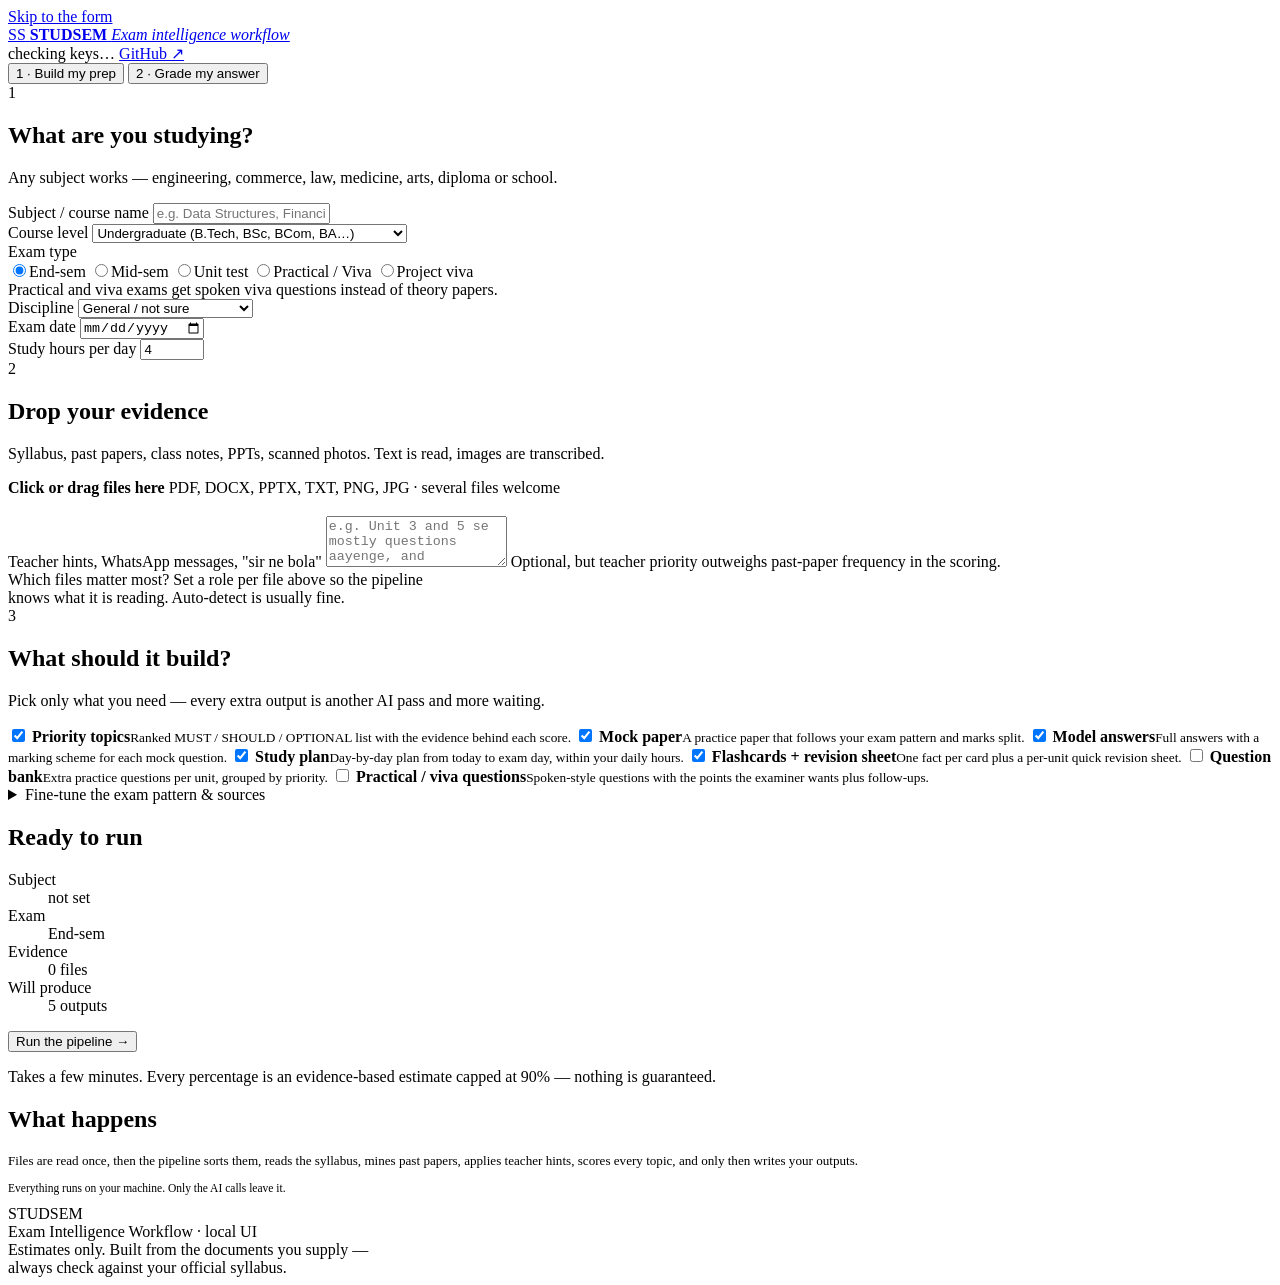
==== webapp/index.html @ 3e79f298 "Add a local neo-brutalist web UI and support every subject plus vivas Streamlit's DOM limits how far" ====
<!DOCTYPE html>
<html lang="en">
<head>
<meta charset="utf-8">
<meta name="viewport" content="width=device-width, initial-scale=1">
<title>StudSem — exam prep that shows its evidence</title>
<meta name="description" content="Local StudSem app: upload your syllabus, past papers and teacher hints, then get a ranked topic list, mock paper, study plan and viva questions for any subject.">
<link rel="icon" href="data:image/svg+xml,%3Csvg xmlns='http://www.w3.org/2000/svg' viewBox='0 0 64 64'%3E%3Crect width='64' height='64' fill='%23ffe600' stroke='%230a0a0a' stroke-width='6'/%3E%3Ctext x='32' y='45' font-family='Arial Black,sans-serif' font-size='30' text-anchor='middle' fill='%230a0a0a'%3ESS%3C/text%3E%3C/svg%3E">
<link rel="preconnect" href="https://fonts.googleapis.com">
<link rel="preconnect" href="https://fonts.gstatic.com" crossorigin>
<link href="https://fonts.googleapis.com/css2?family=Archivo+Black&family=Space+Grotesk:wght@400;500;700&family=JetBrains+Mono:wght@400;700&display=swap" rel="stylesheet">
<link rel="stylesheet" href="/assets/app.css">
</head>
<body>

<a class="skip" href="#build-view">Skip to the form</a>

<header class="topbar">
  <a class="brand" href="/">
    <span class="brand-mark" aria-hidden="true">SS</span>
    <span class="brand-text">
      <strong>STUDSEM</strong>
      <em>Exam intelligence workflow</em>
    </span>
  </a>
  <div class="topbar-right">
    <span class="pill idle" id="api-pill" role="status"><span class="dot" aria-hidden="true"></span> checking keys…</span>
    <a class="btn ghost sm" href="https://github.com/AbhishekAmarvalli/StudSem" target="_blank" rel="noopener">GitHub ↗</a>
  </div>
</header>

<nav class="viewnav" aria-label="Sections">
  <button class="viewtab active" data-view="build" type="button">1 · Build my prep</button>
  <button class="viewtab" data-view="grade" type="button">2 · Grade my answer</button>
</nav>

<main>

  <!-- ═══ BUILD ═══════════════════════════════════════════════════════════ -->
  <section id="build-view" class="view" aria-label="Build my prep">

    <div class="layout">
      <div class="flow">

        <!-- Step 1 -->
        <section class="step" aria-labelledby="step1-title">
          <div class="step-head">
            <span class="step-num" aria-hidden="true">1</span>
            <div>
              <h2 id="step1-title">What are you studying?</h2>
              <p>Any subject works — engineering, commerce, law, medicine, arts, diploma or school.</p>
            </div>
          </div>

          <div class="grid-2">
            <div class="field">
              <label for="subject">Subject / course name</label>
              <input type="text" id="subject" placeholder="e.g. Data Structures, Financial Accounting, Contract Law" autocomplete="off">
            </div>
            <div class="field">
              <label for="course-level">Course level</label>
              <select id="course-level">
                <option value="School (Class 9-12)">School (Class 9-12)</option>
                <option value="Diploma / Polytechnic">Diploma / Polytechnic</option>
                <option value="Undergraduate" selected>Undergraduate (B.Tech, BSc, BCom, BA…)</option>
                <option value="Postgraduate">Postgraduate (MTech, MSc, MBA…)</option>
                <option value="Professional exam">Professional exam (CA, CS, GATE, NEET, Bar…)</option>
              </select>
            </div>
          </div>

          <div class="field">
            <span class="legend" id="exam-type-label">Exam type</span>
            <div class="chips" role="radiogroup" aria-labelledby="exam-type-label">
              <label class="chip"><input type="radio" name="exam-type" value="End-sem" checked><span>End-sem</span></label>
              <label class="chip"><input type="radio" name="exam-type" value="Mid-sem"><span>Mid-sem</span></label>
              <label class="chip"><input type="radio" name="exam-type" value="Unit test"><span>Unit test</span></label>
              <label class="chip"><input type="radio" name="exam-type" value="Practical / Viva"><span>Practical / Viva</span></label>
              <label class="chip"><input type="radio" name="exam-type" value="Project viva"><span>Project viva</span></label>
            </div>
            <span class="hint" id="exam-type-hint">Practical and viva exams get spoken viva questions instead of theory papers.</span>
          </div>

          <div class="grid-2">
            <div class="field">
              <label for="discipline">Discipline</label>
              <select id="discipline">
                <option value="General">General / not sure</option>
                <option value="Engineering">Engineering</option>
                <option value="Science">Science</option>
                <option value="Commerce">Commerce / Accountancy</option>
                <option value="Arts and Humanities">Arts &amp; Humanities</option>
                <option value="Medicine and Health">Medicine &amp; Health</option>
                <option value="Law">Law</option>
                <option value="Management">Management / Business</option>
                <option value="Education">Education</option>
                <option value="Agriculture">Agriculture</option>
              </select>
            </div>
            <div class="field">
              <label for="exam-date">Exam date</label>
              <input type="date" id="exam-date">
            </div>
          </div>

          <div class="field" style="max-width: 260px;">
            <label for="hours">Study hours per day</label>
            <input type="number" id="hours" min="1" max="16" step="0.5" value="4">
          </div>
        </section>

        <!-- Step 2 -->
        <section class="step" aria-labelledby="step2-title">
          <div class="step-head">
            <span class="step-num" aria-hidden="true">2</span>
            <div>
              <h2 id="step2-title">Drop your evidence</h2>
              <p>Syllabus, past papers, class notes, PPTs, scanned photos. Text is read, images are transcribed.</p>
            </div>
          </div>

          <div class="dropzone" id="dropzone" role="button" tabindex="0" aria-describedby="drop-hint">
            <strong>Click or drag files here</strong>
            <span class="hint" id="drop-hint">PDF, DOCX, PPTX, TXT, PNG, JPG · several files welcome</span>
            <input type="file" id="file-input" multiple hidden
                   accept=".pdf,.docx,.pptx,.txt,.png,.jpg,.jpeg,.webp">
          </div>

          <div class="file-list" id="file-list" aria-live="polite"></div>

          <div class="field" style="margin-top: 1.2rem;">
            <label for="hints">Teacher hints, WhatsApp messages, "sir ne bola"</label>
            <textarea id="hints" rows="3" placeholder="e.g. Unit 3 and 5 se mostly questions aayenge, and numericals from the second half of unit 4."></textarea>
            <span class="hint">Optional, but teacher priority outweighs past-paper frequency in the scoring.</span>
          </div>

          <div class="field" style="max-width: 420px;">
            <label for="file-note">Which files matter most?</label>
            <span class="hint">Set a role per file above so the pipeline knows what it is reading. Auto-detect is usually fine.</span>
          </div>
        </section>

        <!-- Step 3 -->
        <section class="step" aria-labelledby="step3-title">
          <div class="step-head">
            <span class="step-num" aria-hidden="true">3</span>
            <div>
              <h2 id="step3-title">What should it build?</h2>
              <p>Pick only what you need — every extra output is another AI pass and more waiting.</p>
            </div>
          </div>

          <div class="outputs">
            <label class="output"><input type="checkbox" data-output="priority_list" checked>
              <span><b>Priority topics</b><small>Ranked MUST / SHOULD / OPTIONAL list with the evidence behind each score.</small></span></label>

            <label class="output"><input type="checkbox" data-output="mock_paper" checked>
              <span><b>Mock paper</b><small>A practice paper that follows your exam pattern and marks split.</small></span></label>

            <label class="output"><input type="checkbox" data-output="model_answers" checked>
              <span><b>Model answers</b><small>Full answers with a marking scheme for each mock question.</small></span></label>

            <label class="output"><input type="checkbox" data-output="study_plan" checked>
              <span><b>Study plan</b><small>Day-by-day plan from today to exam day, within your daily hours.</small></span></label>

            <label class="output"><input type="checkbox" data-output="flashcards" checked>
              <span><b>Flashcards + revision sheet</b><small>One fact per card plus a per-unit quick revision sheet.</small></span></label>

            <label class="output"><input type="checkbox" data-output="question_bank">
              <span><b>Question bank</b><small>Extra practice questions per unit, grouped by priority.</small></span></label>

            <label class="output"><input type="checkbox" data-output="viva" id="viva-output">
              <span><b>Practical / viva questions</b><small>Spoken-style questions with the points the examiner wants plus follow-ups.</small></span></label>
          </div>

          <div class="viva-panel" id="viva-panel" hidden>
            <div class="grid-2">
              <div class="field">
                <label for="viva-count">How many viva questions?</label>
                <input type="number" id="viva-count" min="5" max="40" step="5" value="15">
              </div>
              <div class="field">
                <label for="practical-focus">Lab / practical focus (optional)</label>
                <input type="text" id="practical-focus" placeholder="e.g. titration experiments, DBMS lab, moot court">
              </div>
            </div>
            <span class="hint">Questions are grouped as theory, application, practical and troubleshooting.</span>
          </div>
        </section>

        <!-- Advanced -->
        <details class="advanced">
          <summary>Fine-tune the exam pattern &amp; sources</summary>
          <div class="advanced-body">
            <h3>Exam pattern</h3>
            <div class="grid-3">
              <div class="field"><label for="total-marks">Total marks</label><input type="number" id="total-marks" min="10" value="100"></div>
              <div class="field"><label for="duration">Duration</label><input type="text" id="duration" value="3 hours"></div>
              <div class="field"><label for="num-questions">Number of questions</label><input type="number" id="num-questions" min="1" value="10"></div>
            </div>
            <div class="grid-2">
              <div class="field"><label for="sections">Sections</label><input type="text" id="sections" value="A, B"></div>
              <div class="field"><label for="internal-choice">Internal choice</label><input type="text" id="internal-choice" value="any 5 of 7"></div>
            </div>

            <div class="field">
              <span class="legend">Question types to include</span>
              <div class="chips">
                <label class="chip"><input type="checkbox" name="qtype" value="mcq"><span>MCQ</span></label>
                <label class="chip"><input type="checkbox" name="qtype" value="short" checked><span>Short</span></label>
                <label class="chip"><input type="checkbox" name="qtype" value="long" checked><span>Long</span></label>
                <label class="chip"><input type="checkbox" name="qtype" value="numerical"><span>Numerical</span></label>
                <label class="chip"><input type="checkbox" name="qtype" value="coding"><span>Coding</span></label>
                <label class="chip"><input type="checkbox" name="qtype" value="case study"><span>Case study</span></label>
                <label class="chip"><input type="checkbox" name="qtype" value="diagram"><span>Diagram</span></label>
                <label class="chip"><input type="checkbox" name="qtype" value="viva"><span>Viva</span></label>
              </div>
            </div>

            <h3>Difficulty split (%)</h3>
            <div class="grid-3">
              <div class="field"><label for="easy">Easy</label><input type="number" id="easy" min="0" max="100" value="20"></div>
              <div class="field"><label for="medium">Medium</label><input type="number" id="medium" min="0" max="100" value="50"></div>
              <div class="field"><label for="hard">Hard</label><input type="number" id="hard" min="0" max="100" value="30"></div>
            </div>

            <h3>Focus</h3>
            <div class="grid-2">
              <div class="field"><label for="unit-focus">Units to focus (e.g. 2, 4)</label><input type="text" id="unit-focus" placeholder="blank = all units"></div>
              <div class="field"><label for="include-topics">Topics to include</label><input type="text" id="include-topics" placeholder="comma separated"></div>
            </div>
            <div class="field"><label for="exclude-topics">Topics to exclude</label><input type="text" id="exclude-topics" placeholder="comma separated"></div>

            <h3>Style</h3>
            <div class="grid-3">
              <div class="field"><label for="mode">Question mode</label>
                <select id="mode">
                  <option value="Creative" selected>Creative — fresh questions in exam style</option>
                  <option value="Strict">Strict — reuse past / teacher questions only</option>
                </select>
              </div>
              <div class="field"><label for="language">Language</label>
                <select id="language">
                  <option value="hinglish" selected>English + Hinglish</option>
                  <option value="english">English only</option>
                </select>
              </div>
              <div class="field"><label for="len-2">2-mark answer</label><input type="text" id="len-2" value="2-3 lines"></div>
            </div>
            <div class="grid-2">
              <div class="field"><label for="len-5">5-mark answer</label><input type="text" id="len-5" value="~150 words"></div>
              <div class="field"><label for="len-10">10-mark answer</label><input type="text" id="len-10" value="~350 words with diagram or example"></div>
            </div>
          </div>
        </details>
      </div>

      <!-- Aside -->
      <aside class="aside">
        <div class="summary">
          <h2>Ready to run</h2>
          <dl>
            <div><dt>Subject</dt><dd id="sum-subject">not set</dd></div>
            <div><dt>Exam</dt><dd id="sum-exam">End-sem</dd></div>
            <div><dt>Evidence</dt><dd id="sum-files">0 files</dd></div>
            <div><dt>Will produce</dt><dd id="sum-outputs">5 outputs</dd></div>
          </dl>
          <button class="btn primary block" id="run-btn" type="button">Run the pipeline →</button>
          <p class="aside-note" id="run-note">Takes a few minutes. Every percentage is an evidence-based estimate capped at 90% — nothing is guaranteed.</p>
        </div>
        <div class="summary" style="background: var(--white);">
          <h2>What happens</h2>
          <p style="font-size:.82rem;">Files are read once, then the pipeline sorts them, reads the syllabus, mines past papers, applies teacher hints, scores every topic, and only then writes your outputs.</p>
          <p class="aside-note" style="font-size:.72rem;">Everything runs on your machine. Only the AI calls leave it.</p>
        </div>
      </aside>
    </div>

    <!-- Progress -->
    <section id="progress" hidden aria-live="polite">
      <div class="progress-top">
        <div>
          <h2 id="progress-title">Working…</h2>
          <p class="hint" id="progress-sub">Each stage is one AI pass. Keep this tab open.</p>
        </div>
        <span class="pill idle" id="progress-count">0 stages</span>
      </div>
      <ul class="stage-list" id="stage-list"></ul>
      <div class="warn-feed" id="warn-feed"></div>
    </section>

    <!-- Results -->
    <section id="results" hidden>
      <div class="result-head">
        <h2 id="result-title">Your prep is ready</h2>
        <p id="result-sub"></p>
        <div class="result-meta" id="result-meta"></div>
      </div>

      <div class="tabs" id="result-tabs" role="tablist">
        <button class="tab active" data-tab="topics" role="tab">Priority topics</button>
        <button class="tab" data-tab="paper" role="tab">Mock paper</button>
        <button class="tab" data-tab="viva" role="tab">Viva</button>
        <button class="tab" data-tab="plan" role="tab">Study plan</button>
        <button class="tab" data-tab="cards" role="tab">Flashcards</button>
        <button class="tab" data-tab="answers" role="tab">Model answers</button>
        <button class="tab" data-tab="bank" role="tab">Question bank</button>
      </div>

      <div class="panel" data-panel="topics"></div>
      <div class="panel" data-panel="paper" hidden></div>
      <div class="panel" data-panel="viva" hidden></div>
      <div class="panel" data-panel="plan" hidden></div>
      <div class="panel" data-panel="cards" hidden></div>
      <div class="panel" data-panel="answers" hidden></div>
      <div class="panel" data-panel="bank" hidden></div>

      <div class="panel" id="downloads-panel">
        <h3 style="font-size:1rem;margin-bottom:.6rem;">Take it with you</h3>
        <div class="downloads" id="downloads"></div>
      </div>
    </section>
  </section>

  <!-- ═══ GRADE ═══════════════════════════════════════════════════════════ -->
  <section id="grade-view" class="view" hidden aria-label="Grade my answer">
    <div class="grader-grid">
      <div class="step">
        <div class="step-head">
          <span class="step-num" aria-hidden="true">✎</span>
          <div>
            <h2>Grade my answer</h2>
            <p>Paste a question and your written answer. You get marks, a rubric and what was missing.</p>
          </div>
        </div>

        <div class="field">
          <label for="g-question">Question</label>
          <textarea id="g-question" rows="3" placeholder="The question as it appeared in the paper."></textarea>
        </div>
        <div class="field">
          <label for="g-answer">Your answer</label>
          <textarea id="g-answer" rows="8" placeholder="Type or paste what you wrote."></textarea>
        </div>
        <div class="grid-3">
          <div class="field"><label for="g-marks">Marks for this question</label><input type="number" id="g-marks" min="1" value="5"></div>
          <div class="field" style="grid-column: span 2;"><label for="g-context">Syllabus context (optional)</label><input type="text" id="g-context" placeholder="e.g. Unit 3 — Normalisation"></div>
        </div>
        <div class="field">
          <label for="g-model">Model answer (optional)</label>
          <textarea id="g-model" rows="3" placeholder="If you have it, grading gets sharper."></textarea>
        </div>
        <button class="btn primary" id="grade-btn" type="button">Grade it →</button>
      </div>

      <aside class="aside">
        <div class="summary" style="background: var(--white);">
          <h2>How grading works</h2>
          <p style="font-size:.82rem;">A university-style examiner scores your answer against the rubric: credit for correct points phrased differently, penalties for factual errors, no reward for length.</p>
        </div>
      </aside>
    </div>

    <div id="grade-result" style="margin-top:1.6rem;" hidden></div>
  </section>

</main>

<footer>
  <div>
    <div class="foot-brand">STUDSEM</div>
    <span class="hint">Exam Intelligence Workflow · local UI</span>
  </div>
  <div class="hint" style="max-width: 46ch;">
    Estimates only. Built from the documents you supply — always check against your official syllabus.
  </div>
</footer>

<script src="/assets/app.js"></script>
</body>
</html>
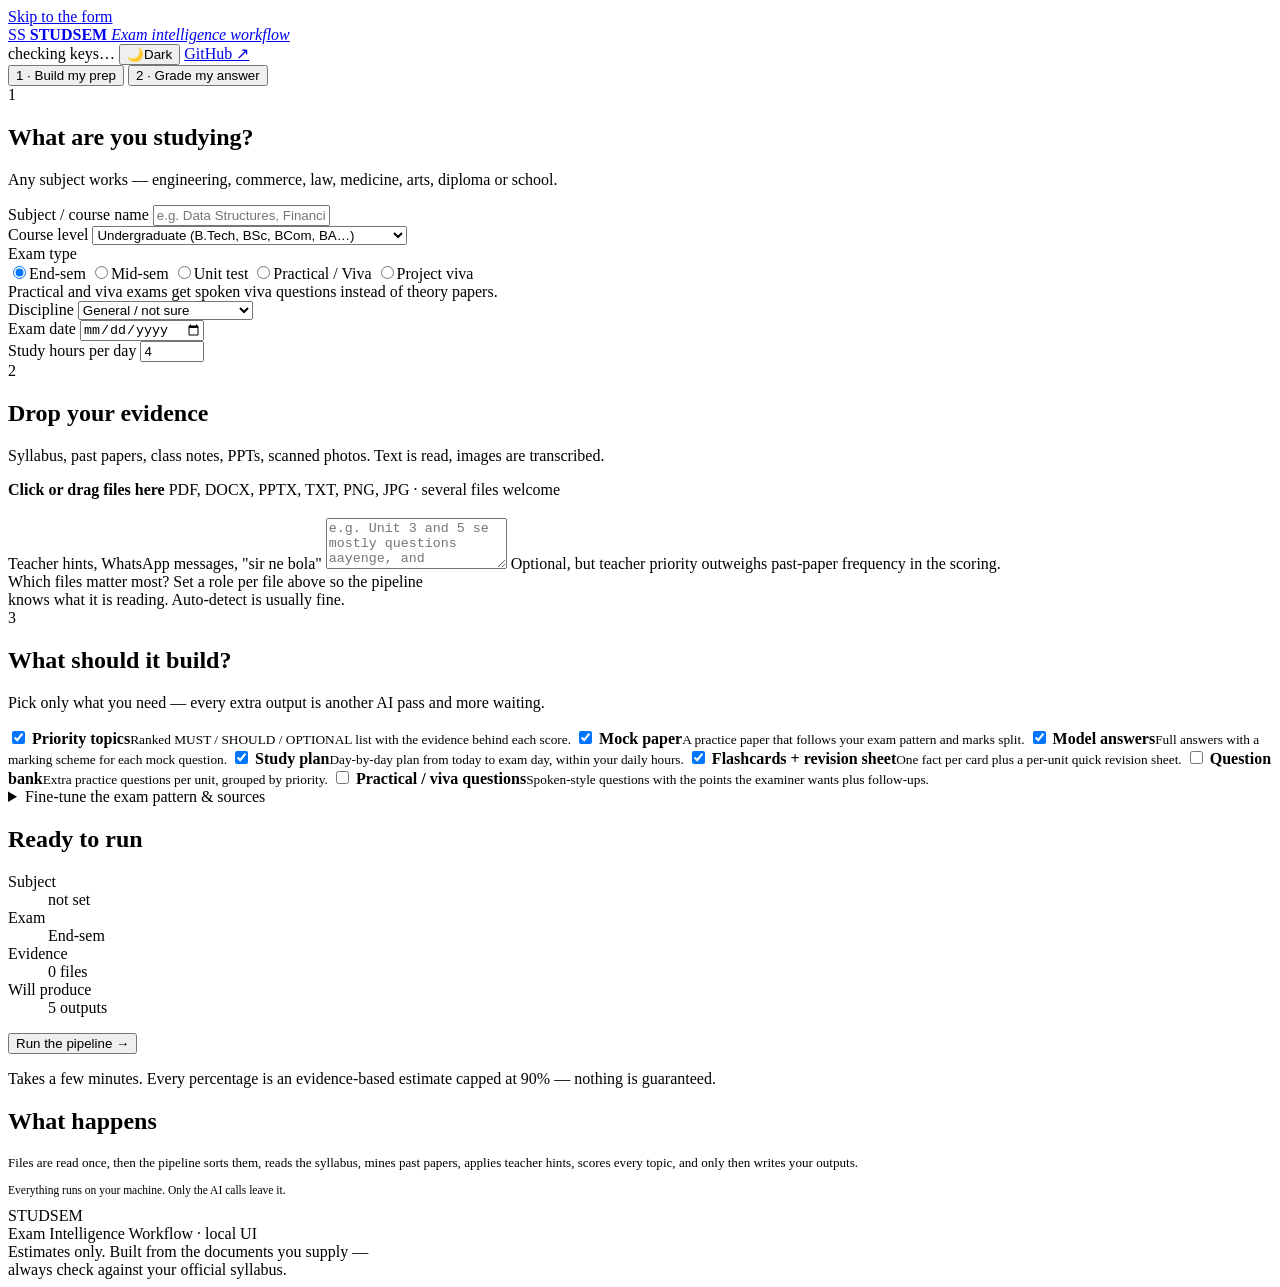
==== commit 6d06b8a6: "Add a dark mode toggle to the local webapp and a launcher smoke test The local UI was light-only, an" ====
--- a/webapp/index.html
+++ b/webapp/index.html
@@ -5,10 +5,20 @@
 <meta name="viewport" content="width=device-width, initial-scale=1">
 <title>StudSem — exam prep that shows its evidence</title>
 <meta name="description" content="Local StudSem app: upload your syllabus, past papers and teacher hints, then get a ranked topic list, mock paper, study plan and viva questions for any subject.">
+<meta name="color-scheme" content="light dark">
 <link rel="icon" href="data:image/svg+xml,%3Csvg xmlns='http://www.w3.org/2000/svg' viewBox='0 0 64 64'%3E%3Crect width='64' height='64' fill='%23ffe600' stroke='%230a0a0a' stroke-width='6'/%3E%3Ctext x='32' y='45' font-family='Arial Black,sans-serif' font-size='30' text-anchor='middle' fill='%230a0a0a'%3ESS%3C/text%3E%3C/svg%3E">
 <link rel="preconnect" href="https://fonts.googleapis.com">
 <link rel="preconnect" href="https://fonts.gstatic.com" crossorigin>
 <link href="https://fonts.googleapis.com/css2?family=Archivo+Black&family=Space+Grotesk:wght@400;500;700&family=JetBrains+Mono:wght@400;700&display=swap" rel="stylesheet">
+<script>
+  /* Apply the saved/OS theme before first paint so dark mode never flashes. */
+  (function () {
+    var saved = null;
+    try { saved = localStorage.getItem("studsem-theme"); } catch (e) {}
+    var dark = saved ? saved === "dark" : window.matchMedia("(prefers-color-scheme: dark)").matches;
+    document.documentElement.dataset.theme = dark ? "dark" : "light";
+  })();
+</script>
 <link rel="stylesheet" href="/assets/app.css">
 </head>
 <body>
@@ -25,6 +35,10 @@
   </a>
   <div class="topbar-right">
     <span class="pill idle" id="api-pill" role="status"><span class="dot" aria-hidden="true"></span> checking keys…</span>
+    <button class="btn ghost sm theme-toggle" id="theme-toggle" type="button"
+            aria-pressed="false" aria-label="Switch to dark mode" title="Switch to dark mode">
+      <span class="theme-icon" aria-hidden="true">🌙</span><span class="theme-label">Dark</span>
+    </button>
     <a class="btn ghost sm" href="https://github.com/AbhishekAmarvalli/StudSem" target="_blank" rel="noopener">GitHub ↗</a>
   </div>
 </header>
@@ -268,7 +282,7 @@
           <button class="btn primary block" id="run-btn" type="button">Run the pipeline →</button>
           <p class="aside-note" id="run-note">Takes a few minutes. Every percentage is an evidence-based estimate capped at 90% — nothing is guaranteed.</p>
         </div>
-        <div class="summary" style="background: var(--white);">
+        <div class="summary plain">
           <h2>What happens</h2>
           <p style="font-size:.82rem;">Files are read once, then the pipeline sorts them, reads the syllabus, mines past papers, applies teacher hints, scores every topic, and only then writes your outputs.</p>
           <p class="aside-note" style="font-size:.72rem;">Everything runs on your machine. Only the AI calls leave it.</p>
@@ -354,7 +368,7 @@
       </div>
 
       <aside class="aside">
-        <div class="summary" style="background: var(--white);">
+        <div class="summary plain">
           <h2>How grading works</h2>
           <p style="font-size:.82rem;">A university-style examiner scores your answer against the rubric: credit for correct points phrased differently, penalties for factual errors, no reward for length.</p>
         </div>
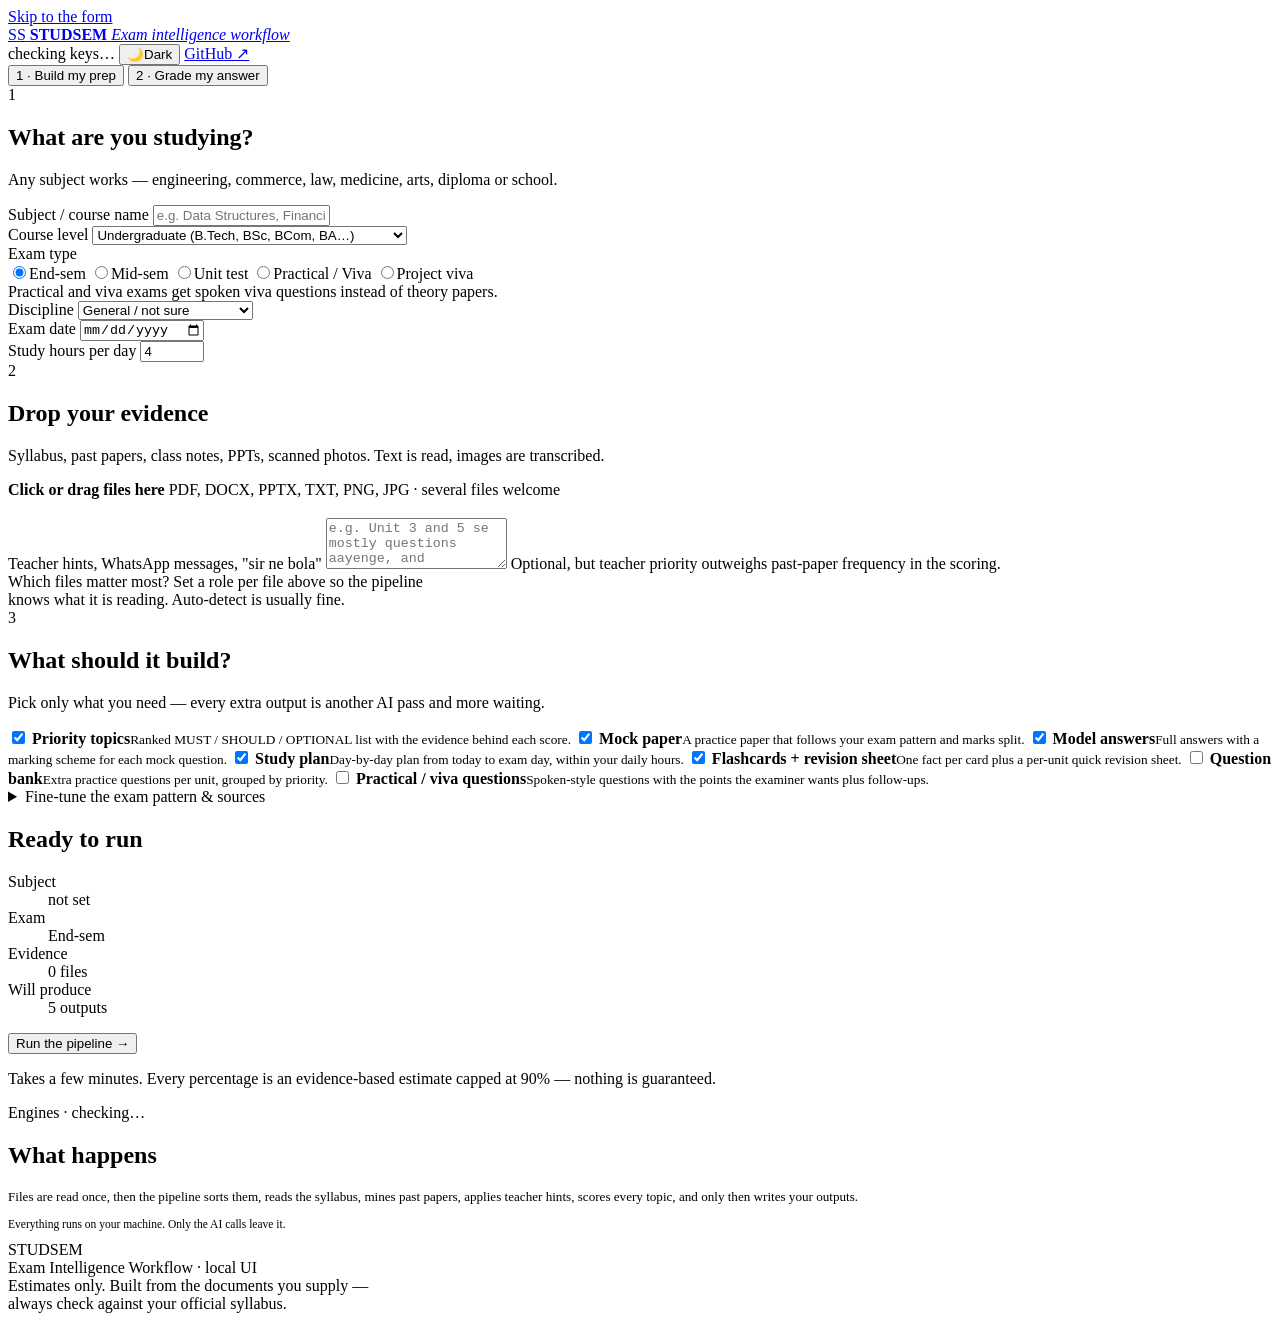
==== commit b6e11664: "Show provider health and remember it across restarts Runs gave no clue which engine was spent, and p" ====
--- a/webapp/index.html
+++ b/webapp/index.html
@@ -281,6 +281,7 @@
           </dl>
           <button class="btn primary block" id="run-btn" type="button">Run the pipeline →</button>
           <p class="aside-note" id="run-note">Takes a few minutes. Every percentage is an evidence-based estimate capped at 90% — nothing is guaranteed.</p>
+          <p class="provider-health" id="provider-health" aria-live="polite">Engines · checking…</p>
         </div>
         <div class="summary plain">
           <h2>What happens</h2>
@@ -295,7 +296,7 @@
       <div class="progress-top">
         <div>
           <h2 id="progress-title">Working…</h2>
-          <p class="hint" id="progress-sub">Each stage is one AI pass. Keep this tab open.</p>
+          <p class="hint" id="progress-sub"><span class="chunk-spinner" id="progress-spinner" hidden aria-hidden="true"></span><span id="progress-text">Each stage is one AI pass. Keep this tab open.</span></p>
         </div>
         <span class="pill idle" id="progress-count">0 stages</span>
       </div>
@@ -309,6 +310,7 @@
         <h2 id="result-title">Your prep is ready</h2>
         <p id="result-sub"></p>
         <div class="result-meta" id="result-meta"></div>
+        <div class="result-warnings" id="result-warnings" hidden></div>
       </div>
 
       <div class="tabs" id="result-tabs" role="tablist">
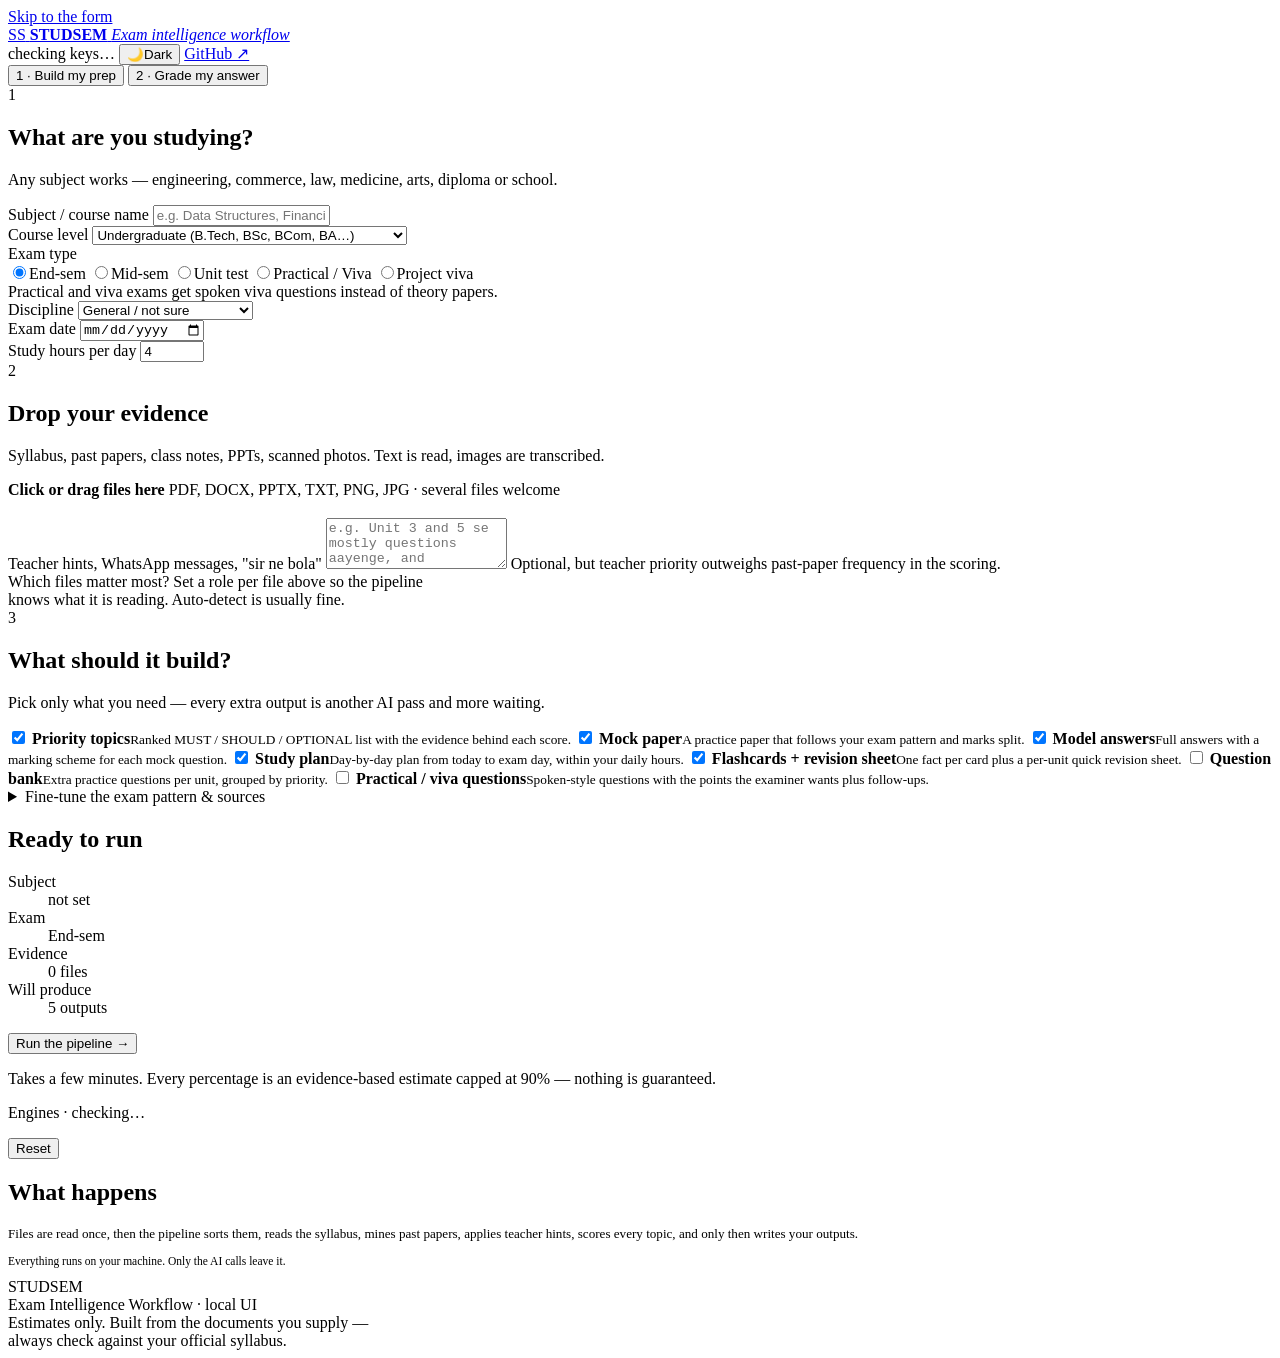
==== commit 98a945b4: "Let the local UI clear provider health and cover two-section retries Paused engines could only be re" ====
--- a/webapp/index.html
+++ b/webapp/index.html
@@ -281,7 +281,11 @@
           </dl>
           <button class="btn primary block" id="run-btn" type="button">Run the pipeline →</button>
           <p class="aside-note" id="run-note">Takes a few minutes. Every percentage is an evidence-based estimate capped at 90% — nothing is guaranteed.</p>
-          <p class="provider-health" id="provider-health" aria-live="polite">Engines · checking…</p>
+          <div class="provider-row">
+            <p class="provider-health" id="provider-health" aria-live="polite">Engines · checking…</p>
+            <button class="btn ghost sm" id="provider-reset" type="button"
+                    title="Clear paused / in-use provider markers">Reset</button>
+          </div>
         </div>
         <div class="summary plain">
           <h2>What happens</h2>
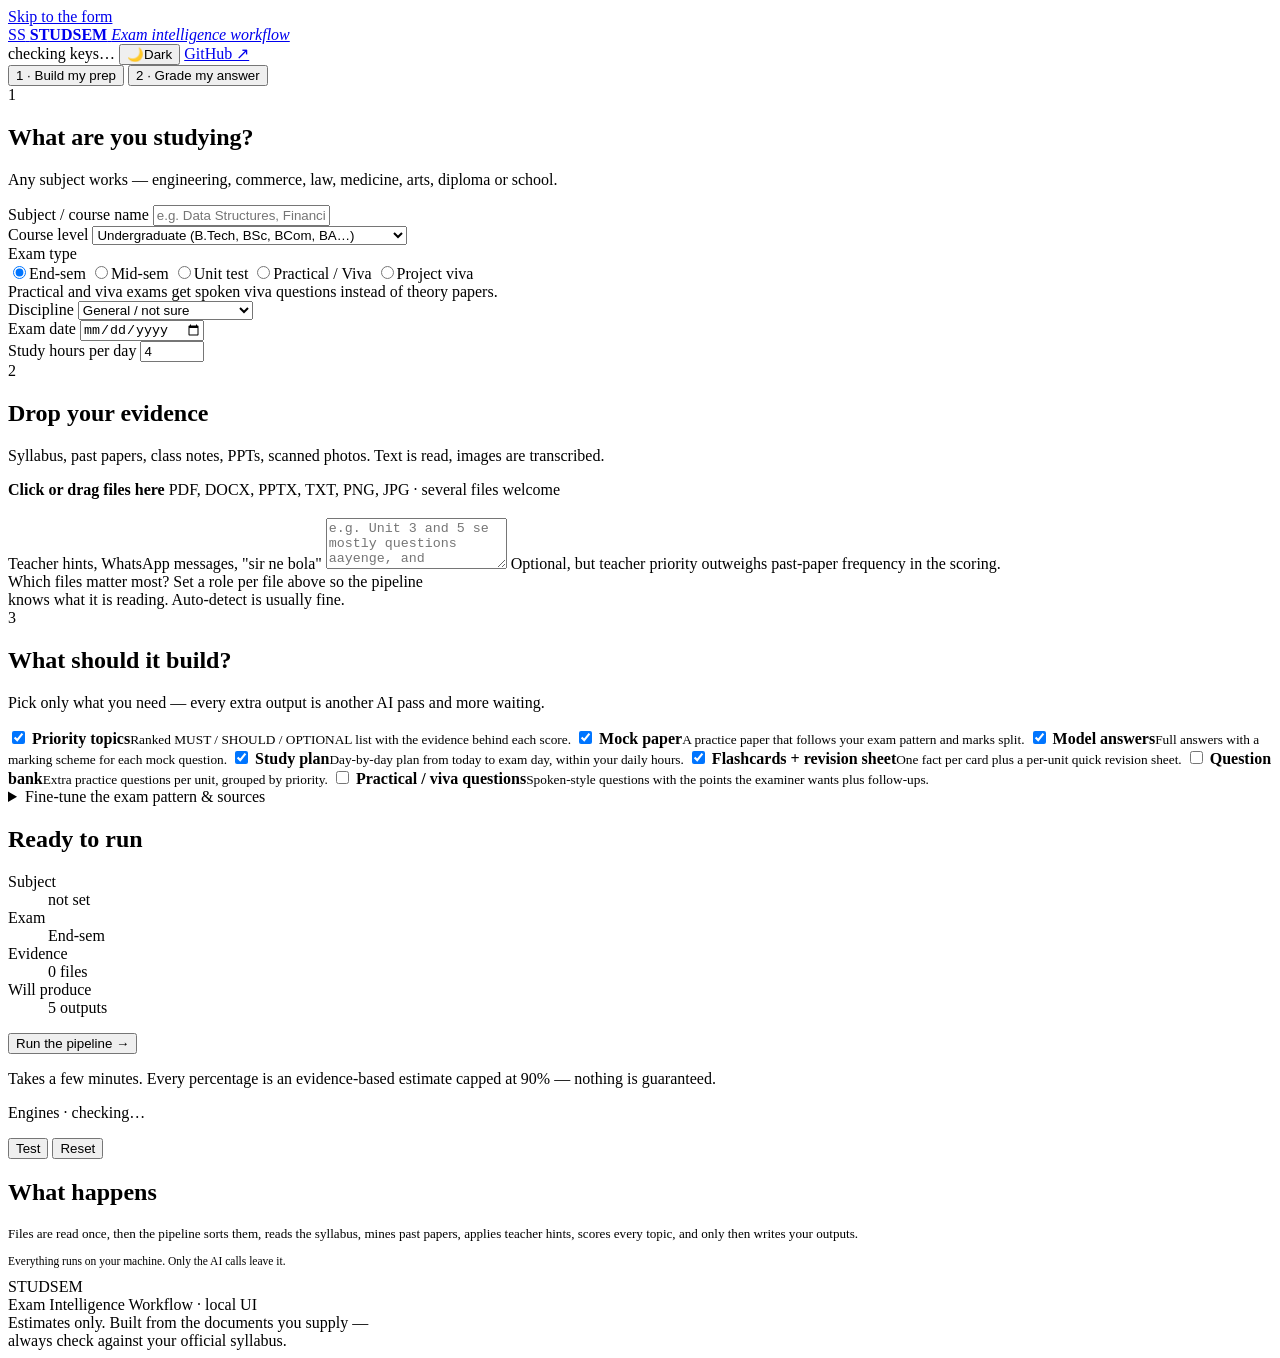
==== commit dd5a4a0c: "Give provider health colours, probing and self-refresh The engines strip was plain text that could s" ====
--- a/webapp/index.html
+++ b/webapp/index.html
@@ -283,9 +283,14 @@
           <p class="aside-note" id="run-note">Takes a few minutes. Every percentage is an evidence-based estimate capped at 90% — nothing is guaranteed.</p>
           <div class="provider-row">
             <p class="provider-health" id="provider-health" aria-live="polite">Engines · checking…</p>
-            <button class="btn ghost sm" id="provider-reset" type="button"
-                    title="Clear paused / in-use provider markers">Reset</button>
-          </div>
+            <div class="provider-actions">
+              <button class="btn ghost sm" id="provider-probe" type="button"
+                      title="Send one tiny request to each configured provider">Test</button>
+              <button class="btn ghost sm" id="provider-reset" type="button"
+                      title="Clear paused / in-use provider markers">Reset</button>
+            </div>
+          </div>
+          <p class="provider-note" id="provider-note" aria-live="polite"></p>
         </div>
         <div class="summary plain">
           <h2>What happens</h2>
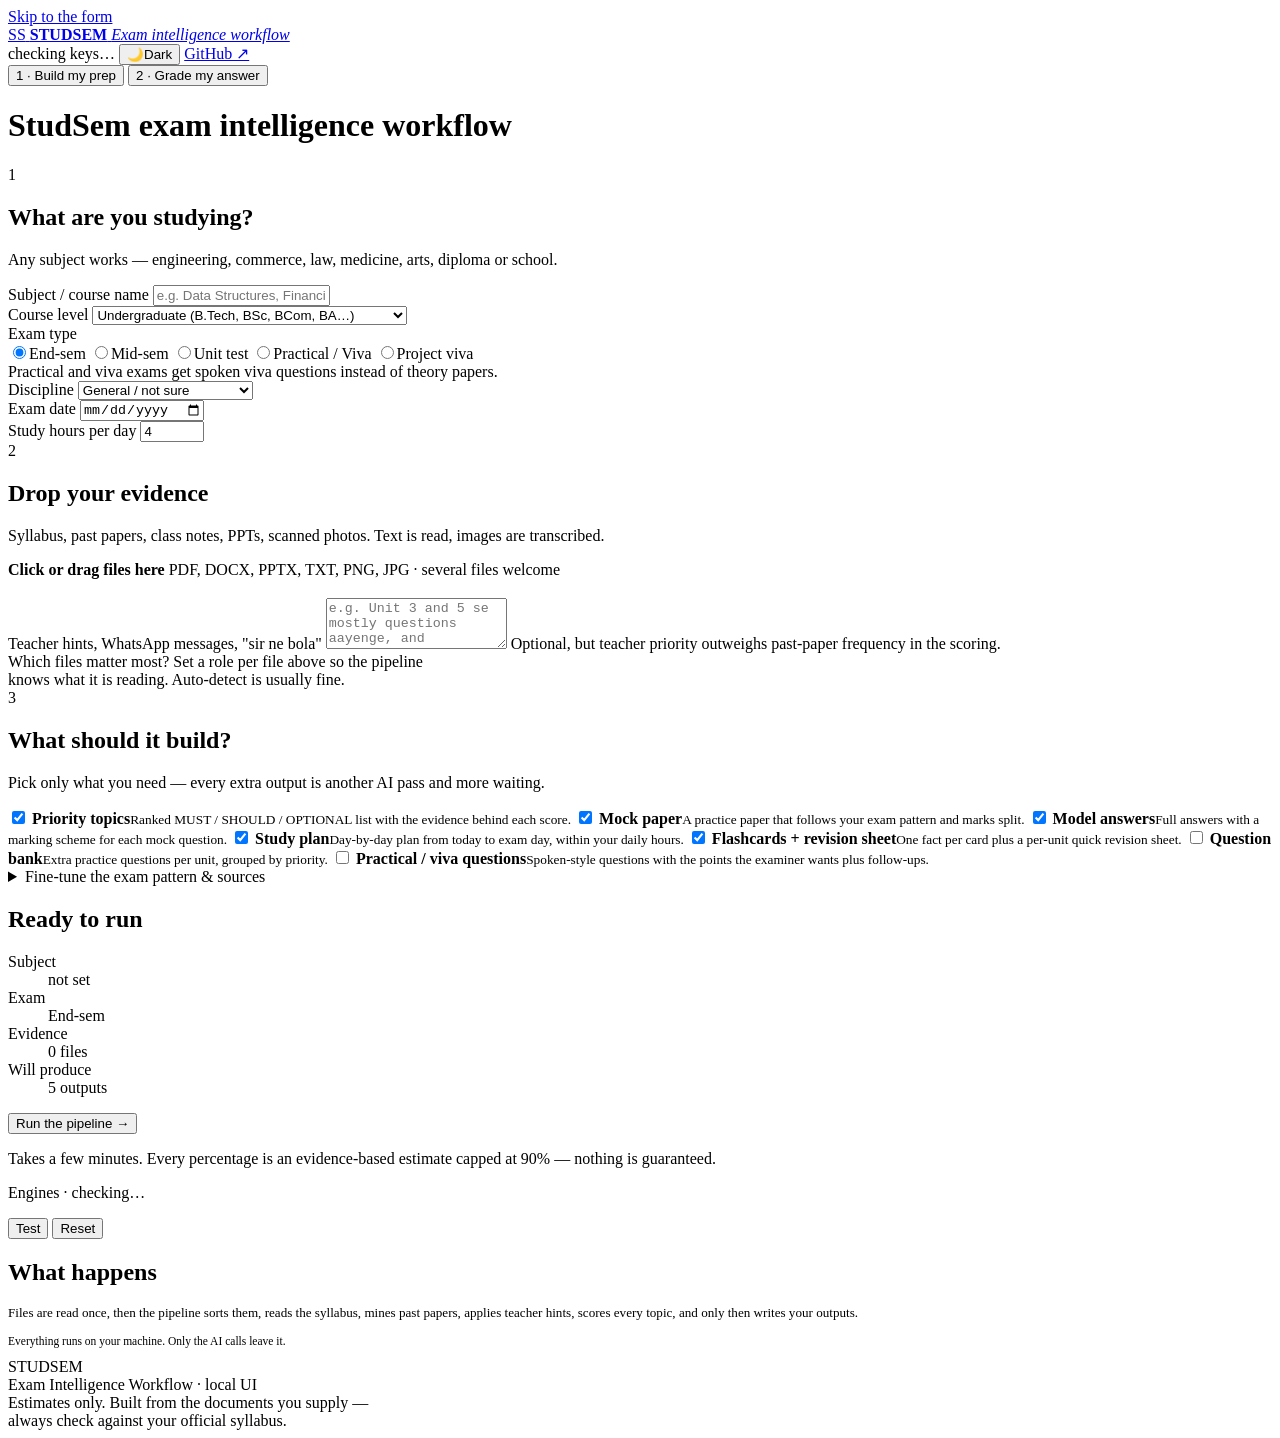
==== commit 7d639cca: "Fix the contrast and landmark issues AccessLint found The dark theme forced light text onto the yell" ====
--- a/webapp/index.html
+++ b/webapp/index.html
@@ -50,6 +50,8 @@
 
 <main>
 
+  <h1 class="sr-only">StudSem exam intelligence workflow</h1>
+
   <!-- ═══ BUILD ═══════════════════════════════════════════════════════════ -->
   <section id="build-view" class="view" aria-label="Build my prep">
 
@@ -270,7 +272,7 @@
       </div>
 
       <!-- Aside -->
-      <aside class="aside">
+      <div class="aside">
         <div class="summary">
           <h2>Ready to run</h2>
           <dl>
@@ -297,7 +299,7 @@
           <p style="font-size:.82rem;">Files are read once, then the pipeline sorts them, reads the syllabus, mines past papers, applies teacher hints, scores every topic, and only then writes your outputs.</p>
           <p class="aside-note" style="font-size:.72rem;">Everything runs on your machine. Only the AI calls leave it.</p>
         </div>
-      </aside>
+      </div>
     </div>
 
     <!-- Progress -->
@@ -378,12 +380,12 @@
         <button class="btn primary" id="grade-btn" type="button">Grade it →</button>
       </div>
 
-      <aside class="aside">
+      <div class="aside">
         <div class="summary plain">
           <h2>How grading works</h2>
           <p style="font-size:.82rem;">A university-style examiner scores your answer against the rubric: credit for correct points phrased differently, penalties for factual errors, no reward for length.</p>
         </div>
-      </aside>
+      </div>
     </div>
 
     <div id="grade-result" style="margin-top:1.6rem;" hidden></div>
